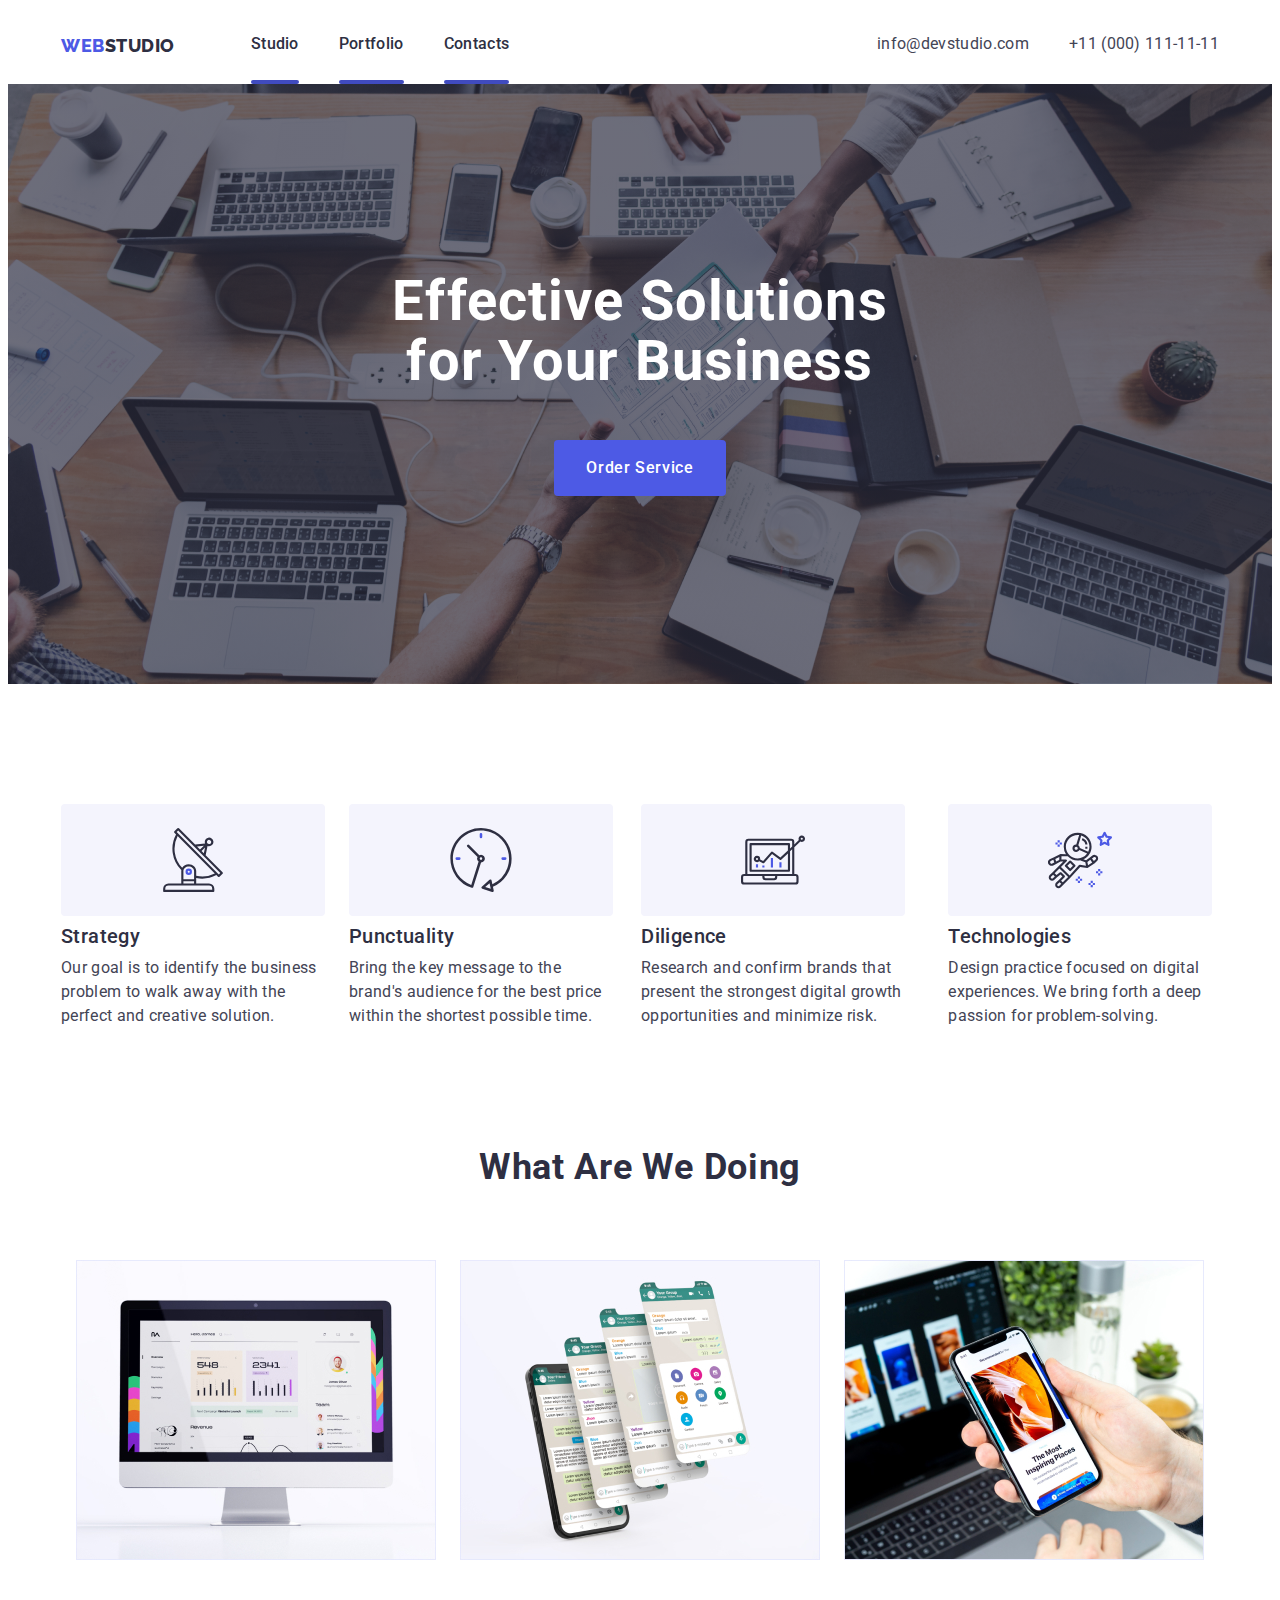
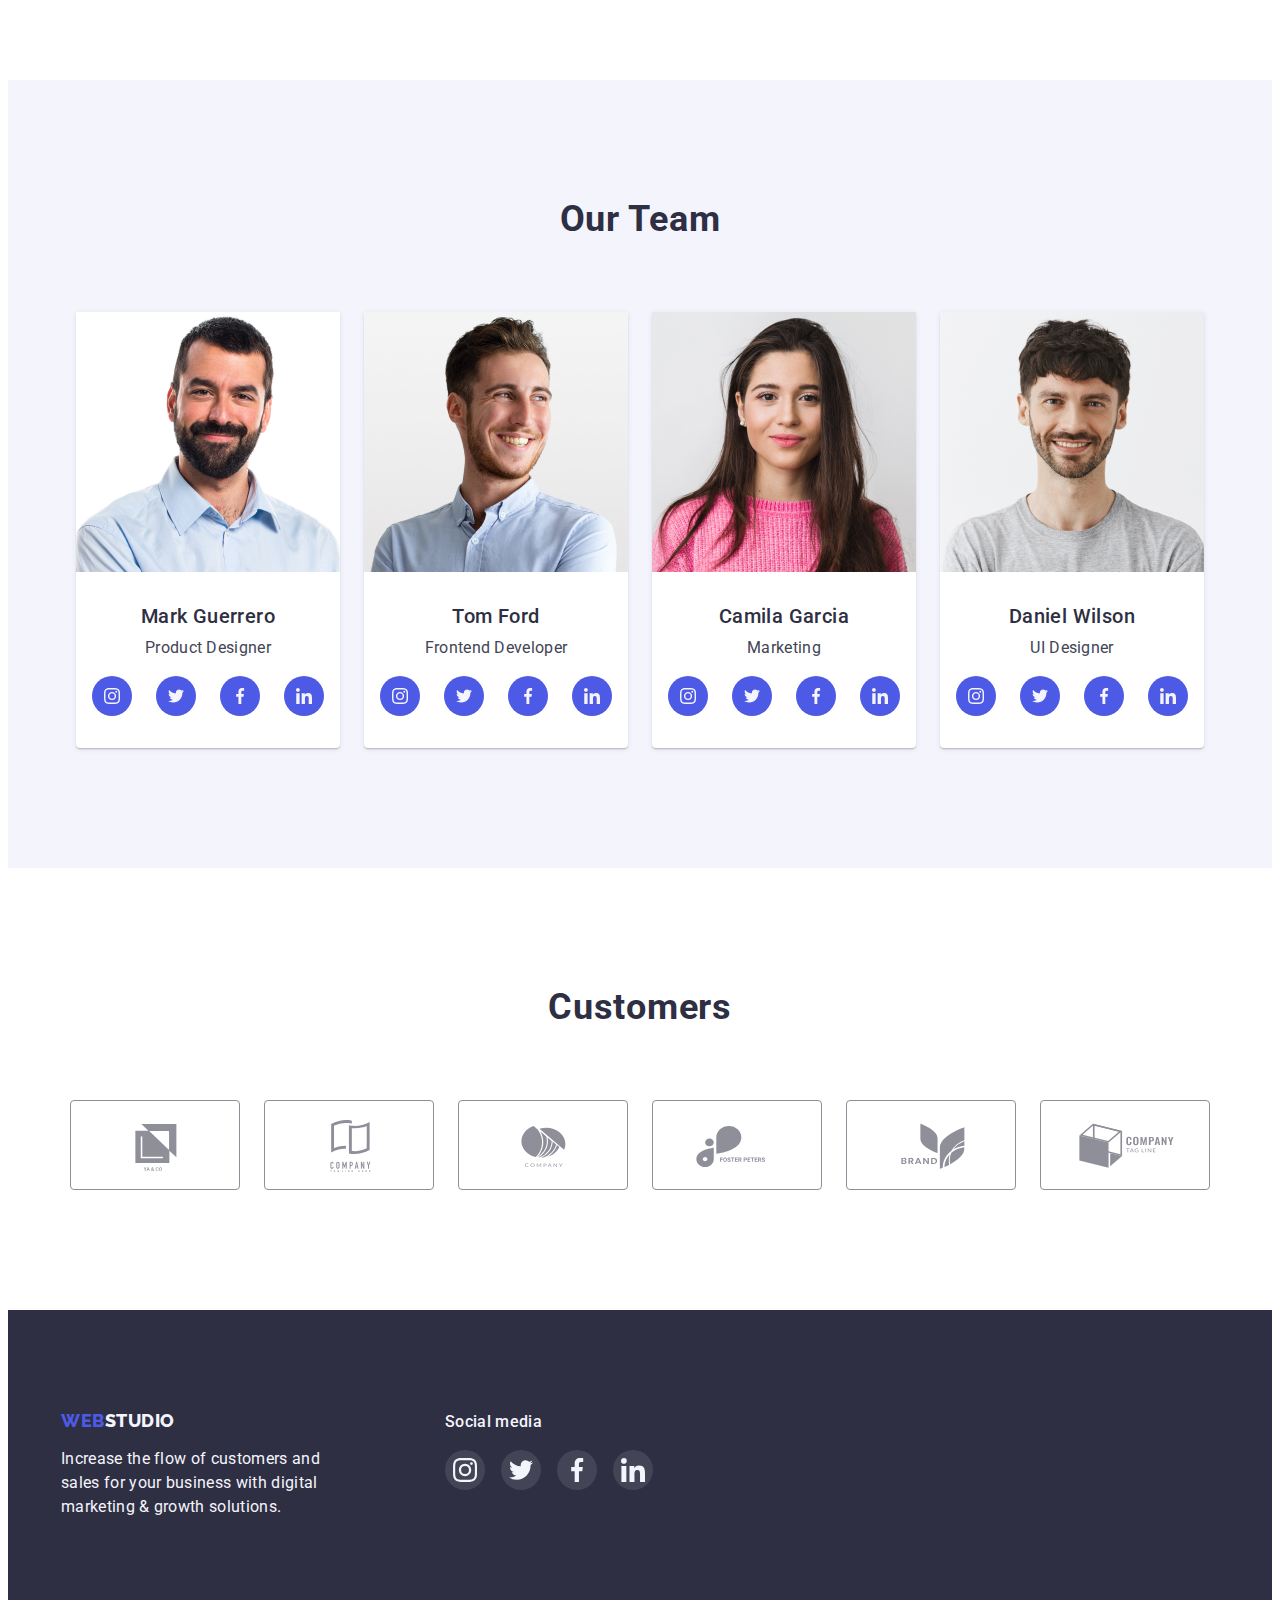
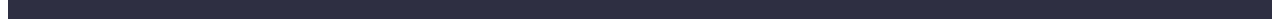
==== index.html @ d4dcf467 "update-1" ====
<!DOCTYPE html>

<html lang="en">
  <head>
    <meta charset="UTF-8" />
    <meta http-equiv="X-UA-Compatible" content="IE=edge" />
    <meta name="viewport" content="width=device-width, initial-scale=1.0" />
    <title>Webstudio</title>
    <link
      rel="stylesheet"
      href="https://cdnjs.cloudflare.com/ajax/libs/modern-normalize/1.1.0/modern-normalize.min.css"
      integrity="sha512-wpPYUAdjBVSE4KJnH1VR1HeZfpl1ub8YT/NKx4PuQ5NmX2tKuGu6U/JRp5y+Y8XG2tV+wKQpNHVUX03MfMFn9Q=="
      crossorigin="anonymous"
      referrerpolicy="no-referrer"
    />
    <link rel="preconnect" href="https://fonts.googleapis.com" />
    <link rel="preconnect" href="https://fonts.gstatic.com" crossorigin />
    <link
      href="https://fonts.googleapis.com/css2?family=Raleway:wght@800&family=Roboto:wght@400;500;700&display=swap"
      rel="stylesheet"
    />
    <link rel="stylesheet" href="./css/styles.css" />
  </head>
  <body>
    <header class="header">
      <div class="container header-container">
        <nav class="header-navigation">
          <a class="header-logo link" href="./index.html">
            Web <span class="logo-item">Studio</span></a
          >
          <ul class="header-list list">
            <li class="header-item">
              <a class="header-link link" href="./index.html">Studio</a>
            </li>
            <li class="header-item">
              <a class="header-link link" href="./portfolio.html">Portfolio</a>
            </li>
            <li class="header-item">
              <a class="header-link link" href="">Contacts</a>
            </li>
          </ul>
        </nav>
        <address class="header-address">
          <ul class="header-address-list list">
            <li>
              <a class="header-mail link" href="mailto:info@devstudio.com"
                >info@devstudio.com</a
              >
            </li>
            <li>
              <a class="header-mail link" href="tel:+110001111111"
                >+11 (000) 111-11-11</a
              >
            </li>
          </ul>
        </address>
      </div>
    </header>
    <main>
      <section class="hero section">
        <div class="container">
          <h1 class="hero-main">Effective Solutions for Your Business</h1>
          <button class="hero-btn" type="button">Order Service</button>
        </div>
      </section>
      <section class="about section">
        <div class="container">
          <h2 class="about-name" hidden>features_</h2>
          <ul class="about-list list">
            <li class="about-item">
              <div class="about-page">
                <svg class="about-page-icon" width="64px" height="64px">
                  <use href="./images/icons.svg#icon-antenna"></use>
                </svg>
              </div>
              <h3 class="about-title">Strategy</h3>
              <p class="about-top-text top-text">
                Our goal is to identify the business problem to walk away with
                the perfect and creative solution.
              </p>
            </li>
            <li class="about-item">
              <div class="about-page">
                <svg class="about-page-icon" width="64px" height="64px">
                  <use href="./images/icons.svg#icon-clock"></use>
                </svg>
              </div>
              <h3 class="about-title">Punctuality</h3>
              <p class="about-top-text top-text">
                Bring the key message to the brand's audience for the best price
                within the shortest possible time.
              </p>
            </li>
            <li class="about-item">
              <div class="about-page">
                <svg class="about-page-icon" width="64px" height="64px">
                  <use href="./images/icons.svg#icon-diagram"></use>
                </svg>
              </div>
              <h3 class="about-title">Diligence</h3>
              <p class="about-top-text top-text">
                Research and confirm brands that present the strongest digital
                growth opportunities and minimize risk.
              </p>
            </li>
            <li class="about-item">
              <div class="about-page">
                <svg class="about-page-icon" width="64px" height="64px">
                  <use href="./images/icons.svg#icon-astronaut"></use>
                </svg>
              </div>
              <h3 class="about-title">Technologies</h3>
              <p class="about-top-text top-text">
                Design practice focused on digital experiences. We bring forth a
                deep passion for problem-solving.
              </p>
            </li>
          </ul>
        </div>
      </section>
      <section class="pictures-section">
        <div class="container">
          <h2 class="pictures-title">What are we doing</h2>
          <ul class="pictures-list list">
            <li class="pictures-item">
              <img src="./images/img01.jpg" alt="computer" width="360" />
            </li>
            <li class="pictures-item">
              <img src="./images/img02.jpg" alt="phone" width="360" />
            </li>
            <li class="pictures-item">
              <img
                src="./images/img03.jpg"
                alt="phone and computer"
                width="360"
              />
            </li>
          </ul>
        </div>
      </section>
      <section class="team section">
        <div class="container">
          <h2 class="team-title">Our Team</h2>
          <ul class="team-list list">
            <li class="team-item">
              <img src="./images/foto1.jpg" alt="Mark Guerrero" width="264" />
              <div class="team-description">
                <h3 class="team-top-text">Mark Guerrero</h3>
                <p class="team-text top-text">Product Designer</p>
                <ul class="team-soc-list list">
                  <li class="team-soc-item">
                    <a href="" class="team-soc-link link">
                      <svg class="team-soc-icon" width="16px" height="16px">
                        <use href="./images/icons.svg#icon-instagram"></use>
                      </svg>
                    </a>
                  </li>
                  <li class="team-soc-item">
                    <a href="" class="team-soc-link link">
                      <svg class="team-soc-icon" width="16px" height="16px">
                        <use href="./images/icons.svg#icon-twitter"></use>
                      </svg>
                    </a>
                  </li>
                  <li class="team-soc-item">
                    <a href="" class="team-soc-link link">
                      <svg class="team-soc-icon" width="16px" height="16px">
                        <use href="./images/icons.svg#icon-facebook"></use>
                      </svg>
                    </a>
                  </li>
                  <li class="team-soc-item">
                    <a href="" class="team-soc-link link">
                      <svg class="team-soc-icon" width="16px" height="16px">
                        <use href="./images/icons.svg#icon-linkedin"></use>
                      </svg>
                    </a>
                  </li>
                </ul>
              </div>
            </li>
            <li class="team-item">
              <img src="./images/foto2.jpg" alt="Tom Ford" width="264" />
              <div class="team-description">
                <h3 class="team-top-text">Tom Ford</h3>
                <p class="team-text top-text">Frontend Developer</p>
                <ul class="team-soc-list list">
                  <li class="team-soc-item">
                    <a href="" class="team-soc-link link">
                      <svg class="team-soc-icon" width="16px" height="16px">
                        <use href="./images/icons.svg#icon-instagram"></use>
                      </svg>
                    </a>
                  </li>
                  <li class="team-soc-item">
                    <a href="" class="team-soc-link link">
                      <svg class="team-soc-icon" width="16px" height="16px">
                        <use href="./images/icons.svg#icon-twitter"></use>
                      </svg>
                    </a>
                  </li>
                  <li class="team-soc-item">
                    <a href="" class="team-soc-link link">
                      <svg class="team-soc-icon" width="16px" height="16px">
                        <use href="./images/icons.svg#icon-facebook"></use>
                      </svg>
                    </a>
                  </li>
                  <li class="team-soc-item">
                    <a href="" class="team-soc-link link">
                      <svg class="team-soc-icon" width="16px" height="16px">
                        <use href="./images/icons.svg#icon-linkedin"></use>
                      </svg>
                    </a>
                  </li>
                </ul>
              </div>
            </li>
            <li class="team-item">
              <img src="./images/foto3.jpg" alt="Camila Garcia" width="264" />
              <div class="team-description">
                <h3 class="team-top-text">Camila Garcia</h3>
                <p class="team-text top-text">Marketing</p>
                <ul class="team-soc-list list">
                  <li class="team-soc-item">
                    <a href="" class="team-soc-link link">
                      <svg class="team-soc-icon" width="16px" height="16px">
                        <use href="./images/icons.svg#icon-instagram"></use>
                      </svg>
                    </a>
                  </li>
                  <li class="team-soc-item">
                    <a href="" class="team-soc-link link">
                      <svg class="team-soc-icon" width="16px" height="16px">
                        <use href="./images/icons.svg#icon-twitter"></use>
                      </svg>
                    </a>
                  </li>
                  <li class="team-soc-item">
                    <a href="" class="team-soc-link link">
                      <svg class="team-soc-icon" width="16px" height="16px">
                        <use href="./images/icons.svg#icon-facebook"></use>
                      </svg>
                    </a>
                  </li>
                  <li class="team-soc-item">
                    <a href="" class="team-soc-link link">
                      <svg class="team-soc-icon" width="16px" height="16px">
                        <use href="./images/icons.svg#icon-linkedin"></use>
                      </svg>
                    </a>
                  </li>
                </ul>
              </div>
            </li>
            <li class="team-item">
              <img src="./images/foto4.jpg" alt="Daniel Wilson" width="264" />
              <div class="team-description">
                <h3 class="team-top-text">Daniel Wilson</h3>
                <p class="team-text top-text">UI Designer</p>
                <ul class="team-soc-list list">
                  <li class="team-soc-item">
                    <a href="" class="team-soc-link link">
                      <svg class="team-soc-icon" width="16px" height="16px">
                        <use href="./images/icons.svg#icon-instagram"></use>
                      </svg>
                    </a>
                  </li>
                  <li class="team-soc-item">
                    <a href="" class="team-soc-link link">
                      <svg class="team-soc-icon" width="16px" height="16px">
                        <use href="./images/icons.svg#icon-twitter"></use>
                      </svg>
                    </a>
                  </li>
                  <li class="team-soc-item">
                    <a href="" class="team-soc-link link">
                      <svg class="team-soc-icon" width="16px" height="16px">
                        <use href="./images/icons.svg#icon-facebook"></use>
                      </svg>
                    </a>
                  </li>
                  <li class="team-soc-item">
                    <a href="" class="team-soc-link link">
                      <svg class="team-soc-icon" width="16px" height="16px">
                        <use href="./images/icons.svg#icon-linkedin"></use>
                      </svg>
                    </a>
                  </li>
                </ul>
              </div>
            </li>
          </ul>
        </div>
      </section>
      <section class="section">
        <div class="container">
          <h2 class="title-customers">Customers</h2>
          <ul class="list-icon-customers list">
            <li class="item-icon-customers">
              <a class="link-icon-customers link" href="">
                <svg class="svg-image-customers" width="104" height="56">
                  <use href="./images/icons.svg#icon-logo-1"></use>
                </svg>
              </a>
            </li>
            <li class="item-icon-customers">
              <a class="link-icon-customers link" href="">
                <svg class="svg-image-customers" width="104" height="56">
                  <use href="./images/icons.svg#icon-logo-2"></use>
                </svg>
              </a>
            </li>
            <li class="item-icon-customers">
              <a class="link-icon-customers link" href="">
                <svg class="svg-image-customers" width="104" height="56">
                  <use href="./images/icons.svg#icon-logo-3"></use>
                </svg>
              </a>
            </li>
            <li class="item-icon-customers">
              <a class="link-icon-customers link" href="">
                <svg class="svg-image-customers" width="104" height="56">
                  <use href="./images/icons.svg#icon-logo-4"></use>
                </svg>
              </a>
            </li>
            <li class="item-icon-customers">
              <a class="link-icon-customers link" href="">
                <svg class="svg-image-customers" width="104" height="56">
                  <use href="./images/icons.svg#icon-logo-5"></use>
                </svg>
              </a>
            </li>
            <li class="item-icon-customers">
              <a class="link-icon-customers link" href="">
                <svg class="svg-image-customers" width="104" height="56">
                  <use href="./images/icons.svg#icon-logo-6"></use>
                </svg>
              </a>
            </li>
          </ul>
        </div>
      </section>
    </main>
    <footer class="footer section section-footer">
      <div class="container container-item">
        <div class="footer-container">
          <a class="footer-logo link" href="./index.html"
            >Web <span class="footer-logo-item">Studio</span>
          </a>
          <p class="footer-text top-text">
            Increase the flow of customers and sales for your business with
            digital marketing & growth solutions.
          </p>
        </div>
        <div class="footer-soc">
          <p class="footer-title top-text">Social media</p>
          <ul class="footer-soc-list list">
            <li class="footer-soc-item">
              <a href="" class="footer-soc-link link">
                <svg class="team-soc-icon" width="24px" height="24px">
                  <use href="./images/icons.svg#icon-instagram"></use>
                </svg>
              </a>
            </li>
            <li class="team-soc-item">
              <a href="" class="footer-soc-link link">
                <svg class="team-soc-icon" width="24px" height="24px">
                  <use href="./images/icons.svg#icon-twitter"></use>
                </svg>
              </a>
            </li>
            <li class="team-soc-item">
              <a href="" class="footer-soc-link link">
                <svg class="team-soc-icon" width="24px" height="24px">
                  <use href="./images/icons.svg#icon-facebook"></use>
                </svg>
              </a>
            </li>
            <li class="team-soc-item">
              <a href="" class="footer-soc-link link">
                <svg class="team-soc-icon" width="24px" height="24px">
                  <use href="./images/icons.svg#icon-linkedin"></use>
                </svg>
              </a>
            </li>
          </ul>
        </div>
      </div>
    </footer>
  </body>
</html>
---- css/styles.css ----
:root {
    --color-iris: #4d5ae5;
    --color-slate: #434455;
    --color-navy-blue: #2e2f42;
    --color-white: #ffffff;
    --bg-gradient: linear-gradient(rgba(46, 47, 66, 0.7),
            rgba(46, 47, 66, 0.7));
}

p,
h1,
h2,
h3,
h4,
h5,
h6 {
    margin: 0px;
}

ul {
    margin: 0px;
    padding-left: 0px;
}

.section {
    padding-top: 120px;
    padding-bottom: 120px;
}

img {
    display: block;
    max-width: 100%;


}

.container {
    max-width: 1158px;
    padding-left: 15px;
    padding-right: 15px;
    margin: 0 auto;
}

body {
    font-family: "Roboto", sans-serif;
    color: var(--color-slate);
    background-color: var(--color-white);


}

.top-text {
    font-weight: 400;
    font-size: 16px;
    line-height: 1.5;
    letter-spacing: 0.02em;

}

.list {
    list-style: none;
    display: flex;
}

.link {
    text-decoration: none;
}

/* HEADER */

.header-container {
    display: flex;
}

.header {
    padding-top: 24px;
    padding-bottom: 24px;
}

.header-border {
    border-bottom: 1px solid #E7E9FC;
    box-shadow: 0px 2px 1px rgba(46, 47, 66, 0.08), 0px 1px 1px rgba(46, 47, 66, 0.16), 0px 1px 6px rgba(46, 47, 66, 0.08);
}

.header-navigation {
    display: flex;
    align-items: center;
    margin-right: auto;
}

.header-logo {
    font-family: "Raleway", sans-serif;
    font-weight: 800;
    font-size: 18px;
    line-height: 1.17;
    display: flex;
    align-items: center;
    letter-spacing: 0.03em;
    text-transform: uppercase;
    color: var(--color-iris);
    text-decoration: none;
    margin-right: 76px;

}

.logo-item {
    font-weight: 800;
    font-size: 18px;
    line-height: 1.33;
    display: flex;
    align-items: center;
    letter-spacing: 0.03em;
    text-transform: uppercase;
    color: var(--color-navy-blue);
}

.header-list {

    gap: 40px;
}

.header-item {
    text-decoration: none;

}

.header-link {
    font-weight: 500;
    font-size: 16px;
    line-height: 1.5;
    letter-spacing: 0.02em;
    color: #2e2f42;
    text-decoration: none;

}

.header-link::after {
    content: "";
    width: 100%;
    height: 4px;
    display: block;
    background-color: #404bbf;
    border-radius: 2px;
    position: relative;
    top: 24px;
}

.header-item-link:hover,
.header-item-link:focus {}

.header-link:hover,
.header-link:focus {
    color: #404bbf
}

.header-address {
    font-style: normal;
    color: var(--color-slate);
    text-decoration: none;
    display: flex;

}

.header-address-list {
    justify-content: flex-end;
    gap: 40px;
}

.header-address {
    text-decoration: none;
}

.address-item {}

.header-mail {
    font-style: normal;
    font-weight: 400;
    font-size: 16px;
    line-height: 1.5;
    letter-spacing: 0.02em;
    color: var(--color-slate);
    text-decoration: none;
}

.header-mail:is(:hover, :focus) {
    color: #404bbf;
}

/* HERO */
.hero {
    background-color: var(--color-navy-blue);
    background-image: var(--bg-gradient), url(../images/hero-bg.jpg);
    background-repeat: no-repeat;
    background-position: center;
    background-size: cover;
    padding-top: 188px;
    padding-bottom: 188px;
    max-width: 1440px;
    margin: 0 auto;

}

.hero-main {
    font-weight: 700;
    font-size: 56px;
    line-height: 1.07;
    text-align: center;
    letter-spacing: 0.02em;
    color: var(--color-white);
    margin-bottom: 48px;
    width: 496px;
    margin-left: auto;
    margin-right: auto;

}

.hero-btn {
    background-color: #4D5AE5;
    font-family: inherit;
    font-weight: 500;
    font-size: 16px;
    line-height: 1.5;
    display: flex;
    flex-direction: row;
    align-items: center;
    padding: 16px 32px;
    gap: 10px;
    letter-spacing: 0.04em;
    color: var(--color-white);
    flex: none;
    order: 0;
    flex-grow: 0;
    cursor: pointer;
    border-radius: 4px;
    margin: 0 auto;
    margin-top: 48px;
    border: none;
}

.hero-btn:hover,
.hero-btn:focus {
    background-color: #404BBF;
}

/* ABOUT */
.about {}

.about-page {
    width: 264px;
    height: 112px;
    background: #F4F4FD;
    border-radius: 4px;
    display: flex;
    justify-content: center;
    align-items: center;
    margin-bottom: 8px;
}

.about-page-icon {}

.about-list {
    display: flex;
    justify-content: center;
    gap: 24px;
}

.about-item {}

.about-title {
    font-weight: 500;
    font-size: 20px;
    line-height: 1.2;
    letter-spacing: 0.02em;
    color: var(--color-navy-blue);
    margin-bottom: 8px;

}

.about-top-text {
    color: var(--color-slate);
}

/* PICTURES */
.pictures {}

.pictures-title {
    font-weight: 700;
    font-size: 36px;
    line-height: 1.11;
    text-align: center;
    letter-spacing: 0.02em;
    text-transform: capitalize;
    color: var(--color-navy-blue);
    margin-bottom: 72px;

}

.pictures-list {
    display: flex;
    justify-content: center;
    gap: 24px;
}

.pictures-item {}

.pictures-section {
    padding-top: none;
    padding-bottom: 120px;
}


/* TEAM */
.team {
    background-color: #F4F4FD;

}

.team-title {
    font-weight: 700;
    font-size: 36px;
    line-height: 1.11;
    text-align: center;
    letter-spacing: 0.02em;
    text-transform: capitalize;
    color: var(--color-navy-blue);
    margin-bottom: 72px;

}

.team-list {
    display: flex;
    justify-content: center;
    gap: 24px;
}

.team-item {
    background-color: #FFFFFF;
    gap: 32px;
    box-shadow: 0px 1px 6px rgba(46, 47, 66, 0.08), 0px 1px 1px rgba(46, 47, 66, 0.16), 0px 2px 1px rgba(46, 47, 66, 0.08);
    border-radius: 0px 0px 4px 4px;
}

.team-top-text {
    font-weight: 500;
    font-size: 20px;
    line-height: 1.2;
    text-align: center;
    letter-spacing: 0.02em;
    color: var(--color-navy-blue);
}

.team-text {
    color: var(--color-slate);
    margin-bottom: 8px;
}

.team-description {
    gap: 8px;
    display: flex;
    flex-direction: column;
    justify-content: center;
    align-items: center;
    padding: 32px 16px;
    margin: 0 auto;

}

.team-soc-list {
    display: flex;
    justify-content: center;
    gap: 24px;
}

.team-soc-item {
    width: 40px;
    height: 40px;

}

.team-soc-link {
    width: 100%;
    height: 100%;
    border-radius: 50%;
    background-color: #4D5AE5;
    display: flex;
    align-items: center;
    justify-content: center;

}

.team-soc-link:hover,
.team-soc-link:focus {
    background-color: #404BBF;
}

.team-soc-icon {
    fill: #F4F4FD;
}

/* CUSTOMERS */

.title-customers {
    font-weight: 700;
    font-size: 36px;
    line-height: 1.11;
    text-align: center;
    letter-spacing: 0.02em;
    text-transform: capitalize;
    color: var(--color-navy-blue);
    margin-bottom: 72px;

}

.list-icon-customers {
    display: flex;
    justify-content: center;
    gap: 24px;
}

.item-icon-customers {
    width: 168px;
    height: 88px;
    border: 1px solid #8E8F99;
    border-radius: 4px;
}

.item-icon-customers:hover,
.item-icon-customers:focus {
    border-color: #404BBF;
}

.link-icon-customers {
    width: 100%;
    height: 100%;
    color: #8E8F99;
    display: flex;
    justify-content: center;
    align-items: center;

}

.link-icon-customers:hover,
.link-icon-customers:focus {
    color: #404BBF;
}

.svg-image-customers {
    fill: currentColor;
}

/* FOOTER */
.footer {
    background-color: var(--color-navy-blue);
    padding-top: 100px;
    padding-bottom: 100px;
}

.container-item {
    display: flex;
}

.footer-logo {
    font-family: "Raleway", sans-serif;
    font-weight: 800;
    font-size: 18px;
    line-height: 1.17;
    display: flex;
    align-items: center;
    letter-spacing: 0.03em;
    text-transform: uppercase;
    color: var(--color-iris);
    text-decoration: none;
    margin-bottom: 16px;
}

.footer-logo-item {
    color: #f4f4fd
}

.footer-text {
    color: #F4F4FD;
    width: 264px;
    height: 72px;
}

.footer-container {
    margin-right: 120px;
}

.section-footer {
    padding-top: 100px;
    padding-bottom: 100px;

}

.footer-title {
    color: #F4F4FD;
    width: 264px;
    margin-bottom: 16px;
    font-weight: 500;
}

.footer-soc {}

.footer-soc-list {
    display: flex;
    padding: 0px;
    gap: 16px;

}

.footer-soc-item {
    width: 40px;
    height: 40px;
}

.footer-soc-link {
    width: 100%;
    height: 100%;
    border-radius: 50%;
    background-color: var(--color-slate);
    display: flex;
    align-items: center;
    justify-content: center;

}

.footer-soc-link:hover,
.footer-soc-link:focus {
    background-color: #31D0AA;
}


/* Portfolio */
.button {}

.buttons-list {
    list-style: none;
    display: flex;
    justify-content: center;
    gap: 24px;
    margin-bottom: 72px;

}

.buttons-item {
    font-family: "Roboto", sans-serif;
    font-weight: 500;
    font-size: 16px;
    line-height: 1.5;
    display: flex;
    align-items: center;
    text-align: center;
    letter-spacing: 0.04em;
    color: var(--color-iris);
    cursor: pointer;
    background-color: #F4F4FD;
    height: 48px;
    min-width: 70px;
    padding: 12px 24px;
    border: 1px solid #E7E9FC;
    border-radius: 4px;

}

.buttons-item:hover,
.buttons-item:focus {
    color: var(--color-white);
    background-color: #404bbf;
}

.buttons-item:hover,
.buttons-item:focus {
    box-shadow: 0px 3px 1px rgba(0, 0, 0, 0.1),
        0px 2px 1px rgba(0, 0, 0, 0.08),
        0px 2px 2px rgba(0, 0, 0, 0.12);
    border-radius: 4px;
    border: transparent;
}


/* Project */
.project {}

.project-list {
    display: flex;
    flex-wrap: wrap;
    gap: 48px 24px;

}

.project-item {
    flex-basis: calc((100% - 48px) / 3);
}

.project-link:hover,
.project-link:focus {
    box-shadow: 0px 1px 6px rgba(46, 47, 66, 0.08), 0px 1px 1px rgba(46, 47, 66, 0.16), 0px 2px 1px rgba(46, 47, 66, 0.08);
}

.project-link {
    display: block;
    max-width: 100%;
    height: auto;
}

.project-title {
    font-weight: 500;
    font-size: 20px;
    line-height: 1.2;
    letter-spacing: 0.02em;
    color: var(--color-navy-blue);
    margin-bottom: 8px;
}

.project-text {
    font-weight: 400;
    font-size: 16px;
    line-height: 1.5;
    letter-spacing: 0.02em;
    color: var(--color-slate);
}

.project-description {
    padding: 32px 16px;
    border: 1px solid #E7E9FC;
    border-top: none;
    cursor: pointer;

}
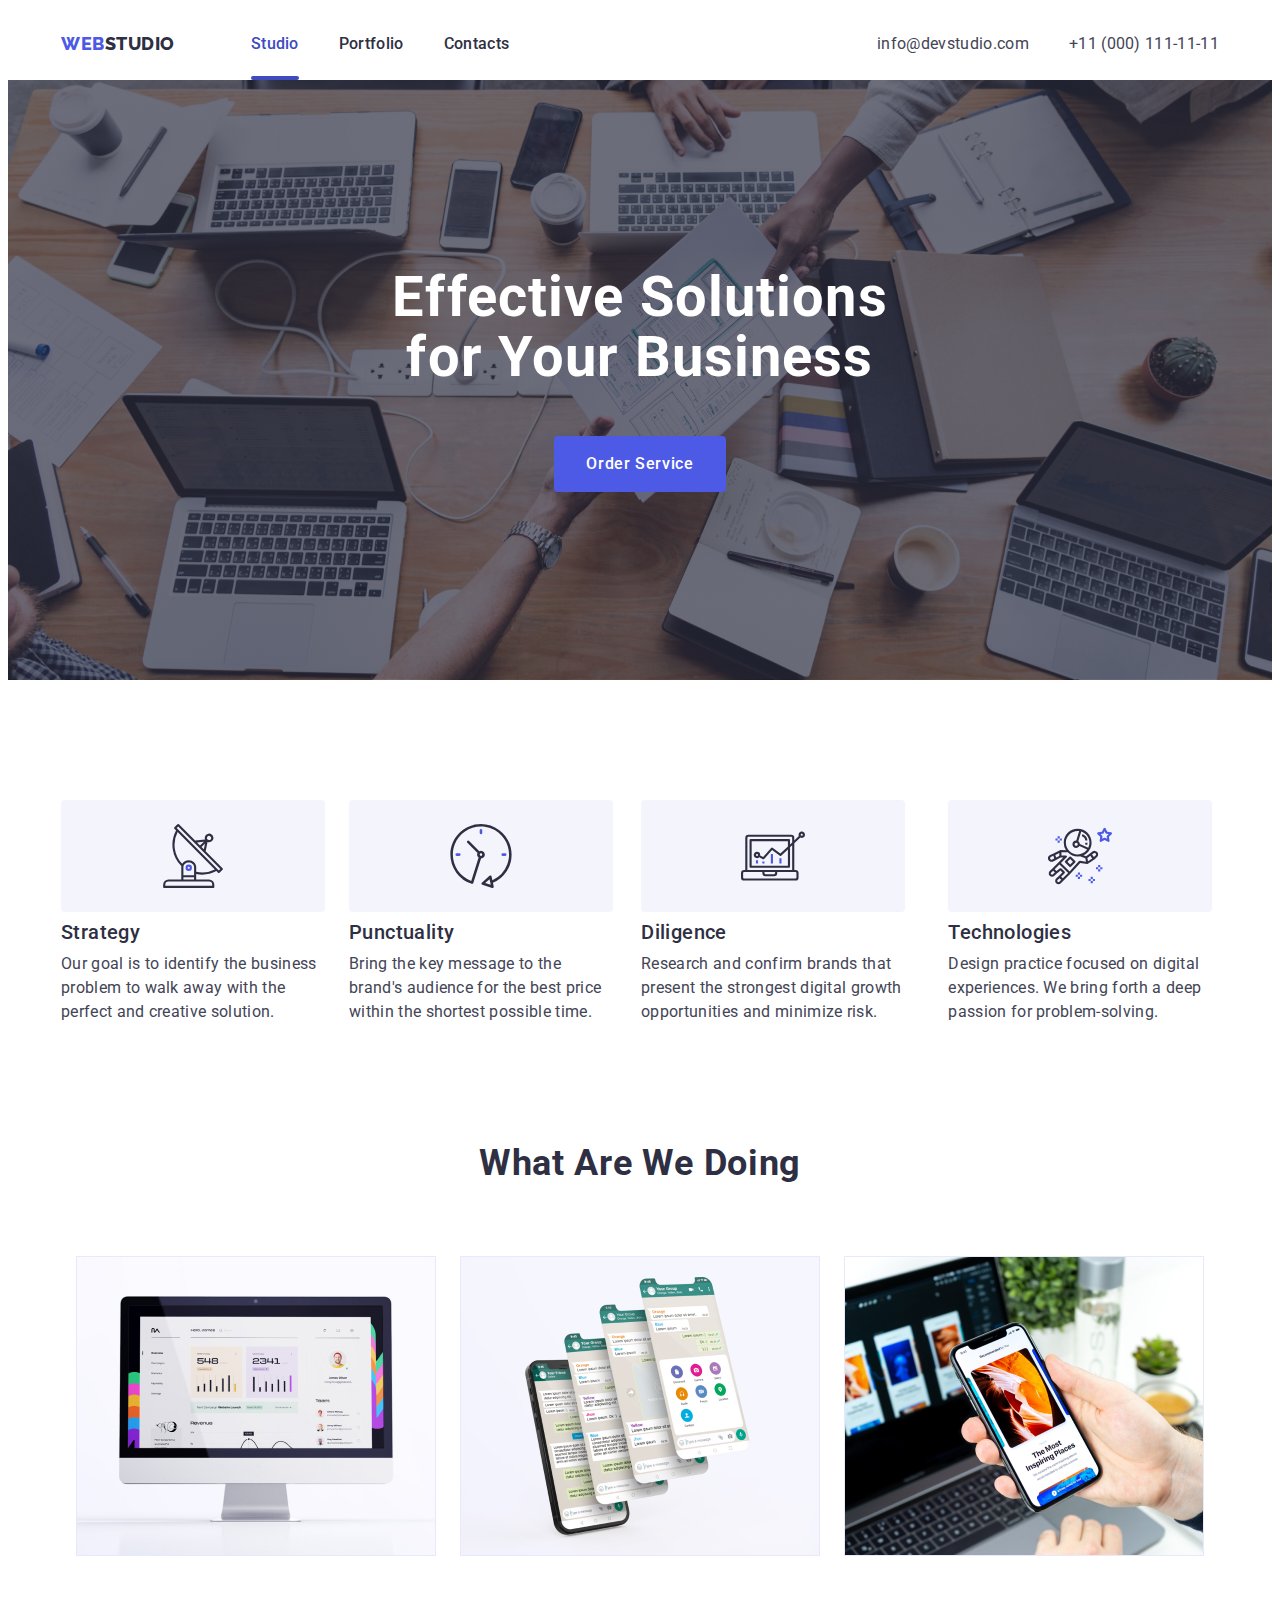
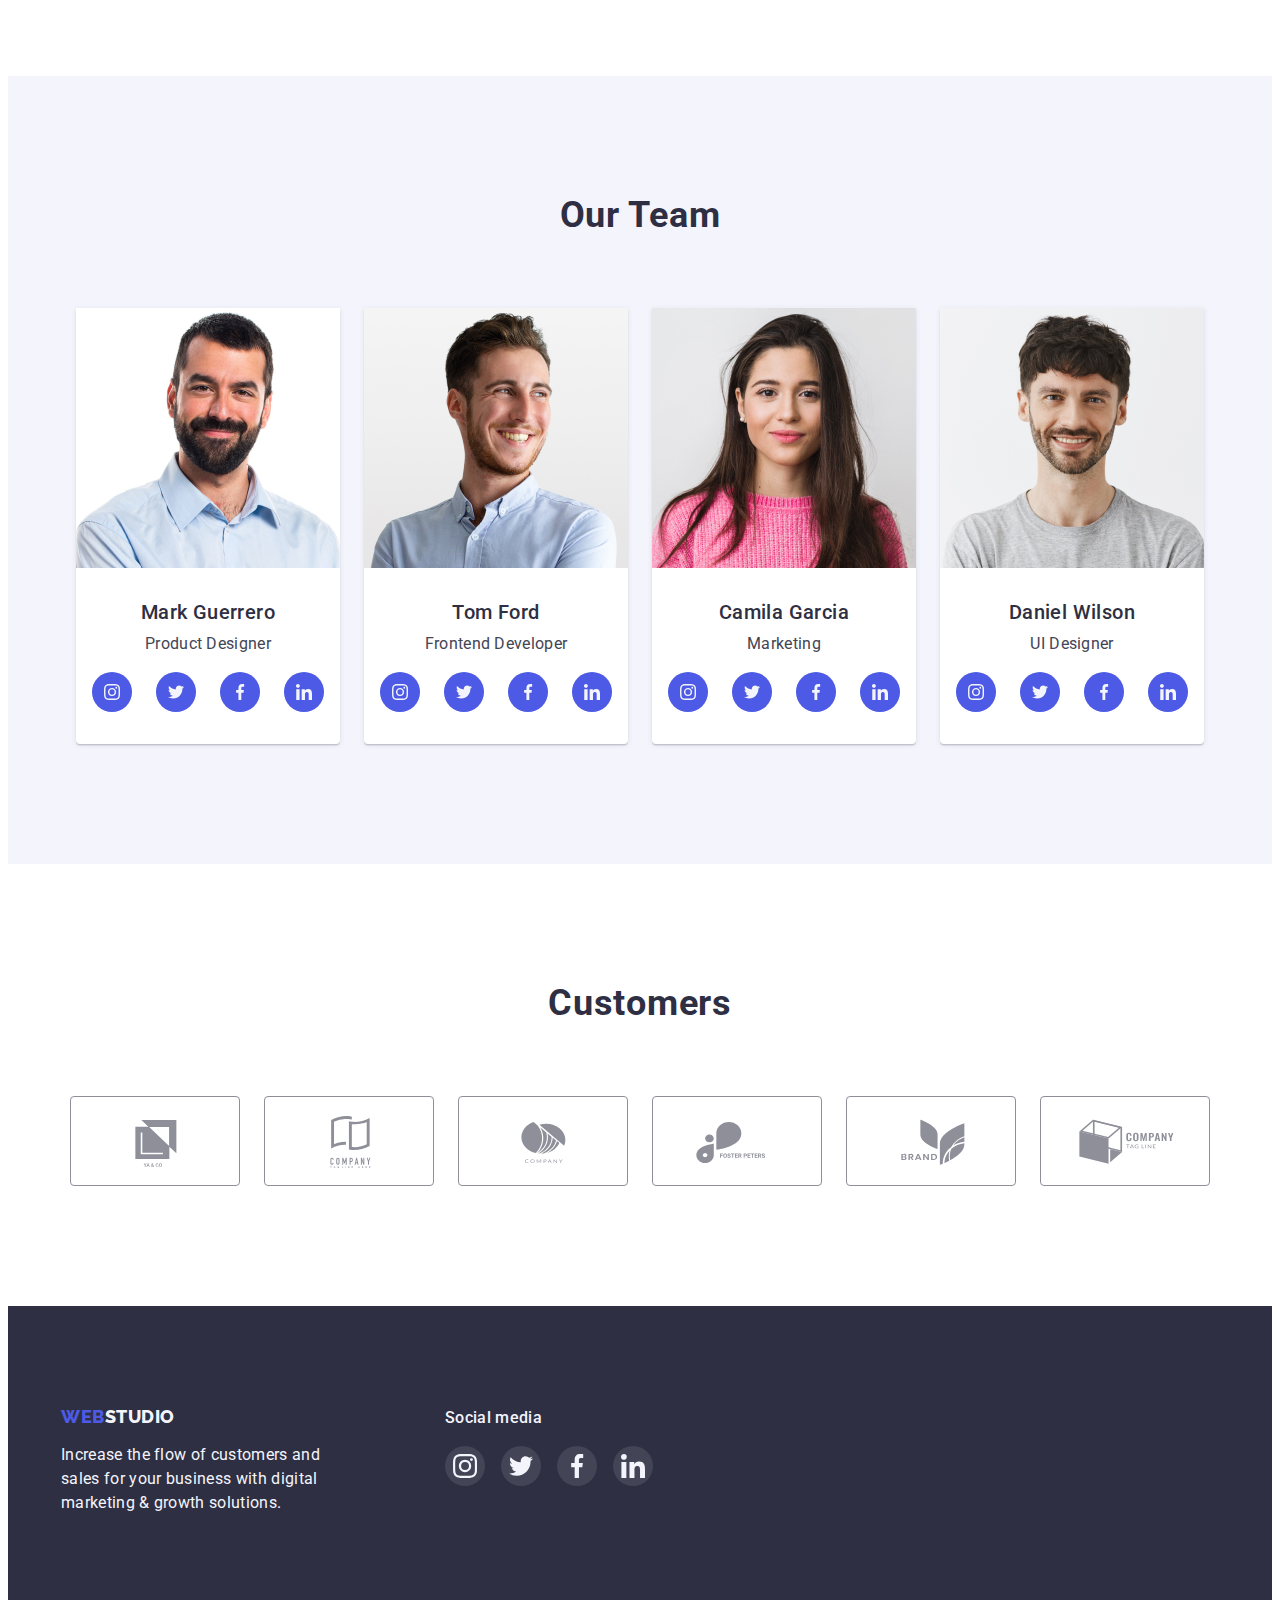
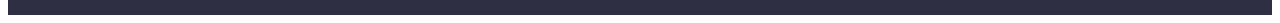
==== commit 07e04663: "update" ====
--- a/index.html
+++ b/index.html
@@ -30,7 +30,7 @@
           >
           <ul class="header-list list">
             <li class="header-item">
-              <a class="header-link link" href="./index.html">Studio</a>
+              <a class="header-link current link" href="./index.html">Studio</a>
             </li>
             <li class="header-item">
               <a class="header-link link" href="./portfolio.html">Portfolio</a>
@@ -60,7 +60,9 @@
       <section class="hero section">
         <div class="container">
           <h1 class="hero-main">Effective Solutions for Your Business</h1>
-          <button class="hero-btn" type="button">Order Service</button>
+          <button class="hero-btn" type="button" data-modal-open>
+            Order Service
+          </button>
         </div>
       </section>
       <section class="about section">
@@ -389,5 +391,15 @@
         </div>
       </div>
     </footer>
+    <div class="backdrop is-hidden" data-modal>
+      <div class="modal">
+        <button type="button" class="modal-close-btn" data-modal-close>
+          <svg class="modal-close-item" width="8px" height="8px">
+            <use href="./images/icons.svg#icon-close-black-18dp-2-1"></use>
+          </svg>
+        </button>
+      </div>
+    </div>
+    <script src="./js/modal.js"></script>
   </body>
 </html>
--- a/css/styles.css
+++ b/css/styles.css
@@ -5,6 +5,7 @@
     --color-white: #ffffff;
     --bg-gradient: linear-gradient(rgba(46, 47, 66, 0.7),
             rgba(46, 47, 66, 0.7));
+    --transition-dur-and-func: duration 250ms, timing-function cubic-bezier(0.4, 0, 0.2, 1);
 }
 
 p,
@@ -30,8 +31,6 @@
 img {
     display: block;
     max-width: 100%;
-
-
 }
 
 .container {
@@ -45,8 +44,6 @@
     font-family: "Roboto", sans-serif;
     color: var(--color-slate);
     background-color: var(--color-white);
-
-
 }
 
 .top-text {
@@ -54,7 +51,6 @@
     font-size: 16px;
     line-height: 1.5;
     letter-spacing: 0.02em;
-
 }
 
 .list {
@@ -64,6 +60,10 @@
 
 .link {
     text-decoration: none;
+}
+
+.no-scroll {
+    overflow: hidden;
 }
 
 /* HEADER */
@@ -115,13 +115,7 @@
 }
 
 .header-list {
-
     gap: 40px;
-}
-
-.header-item {
-    text-decoration: none;
-
 }
 
 .header-link {
@@ -130,27 +124,32 @@
     line-height: 1.5;
     letter-spacing: 0.02em;
     color: #2e2f42;
-    text-decoration: none;
-
-}
-
-.header-link::after {
+    transition-property: color;
+    transition-duration: 250ms;
+    transition-timing-function: cubic-bezier(0.4, 0, 0.2, 1);
+}
+
+.current {
+    position: relative;
+    color: #404bbf;
+}
+
+.current::after {
     content: "";
     width: 100%;
     height: 4px;
-    display: block;
     background-color: #404bbf;
+
     border-radius: 2px;
-    position: relative;
-    top: 24px;
-}
-
-.header-item-link:hover,
-.header-item-link:focus {}
+    position: absolute;
+    left: 0;
+    margin-top: 44px;
+}
+
 
 .header-link:hover,
 .header-link:focus {
-    color: #404bbf
+    color: #404bbf;
 }
 
 .header-address {
@@ -235,6 +234,9 @@
     margin: 0 auto;
     margin-top: 48px;
     border: none;
+    transition-property: background-color;
+    transition-duration: 250ms;
+    transition-timing-function: cubic-bezier(0.4, 0, 0.2, 1);
 }
 
 .hero-btn:hover,
@@ -374,7 +376,6 @@
 .team-soc-item {
     width: 40px;
     height: 40px;
-
 }
 
 .team-soc-link {
@@ -385,6 +386,9 @@
     display: flex;
     align-items: center;
     justify-content: center;
+    transition-property: background-color;
+    transition-duration: 250ms;
+    transition-timing-function: cubic-bezier(0.4, 0, 0.2, 1);
 
 }
 
@@ -436,6 +440,9 @@
     display: flex;
     justify-content: center;
     align-items: center;
+    transition-property: color;
+    transition-duration: 250ms;
+    transition-timing-function: cubic-bezier(0.4, 0, 0.2, 1);
 
 }
 
@@ -522,6 +529,9 @@
     display: flex;
     align-items: center;
     justify-content: center;
+    transition-property: background-color;
+    transition-duration: 250ms;
+    transition-timing-function: cubic-bezier(0.4, 0, 0.2, 1);
 
 }
 
@@ -560,13 +570,17 @@
     padding: 12px 24px;
     border: 1px solid #E7E9FC;
     border-radius: 4px;
-
-}
+    transition-property: background-color;
+    transition-duration: 250ms;
+    transition-timing-function: cubic-bezier(0.4, 0, 0.2, 1);
+}
+
 
 .buttons-item:hover,
 .buttons-item:focus {
     color: var(--color-white);
     background-color: #404bbf;
+
 }
 
 .buttons-item:hover,
@@ -580,7 +594,9 @@
 
 
 /* Project */
-.project {}
+.project-link {
+    display: block;
+}
 
 .project-list {
     display: flex;
@@ -591,6 +607,7 @@
 
 .project-item {
     flex-basis: calc((100% - 48px) / 3);
+
 }
 
 .project-link:hover,
@@ -598,10 +615,35 @@
     box-shadow: 0px 1px 6px rgba(46, 47, 66, 0.08), 0px 1px 1px rgba(46, 47, 66, 0.16), 0px 2px 1px rgba(46, 47, 66, 0.08);
 }
 
-.project-link {
+.project-link:hover .project-top-text,
+.project-link:focus .project-top-text {
+    transform: translateY(0);
+}
+
+.project-link:hover,
+.project-link:focus .project-link {
     display: block;
     max-width: 100%;
     height: auto;
+}
+
+.project-top-wrap {
+    position: relative;
+    overflow: hidden;
+}
+
+
+.project-top-text {
+    position: absolute;
+    top: 0;
+    line-height: 1.5;
+    letter-spacing: 0.02em;
+    color: #F4F4FD;
+    background-color: var(--color-iris);
+    padding: 40px 32px 0 32px;
+    transform: translateY(100%);
+    height: 100%;
+    transition: transform 250ms cubic-bezier(0.4, 0, 0.2, 1);
 }
 
 .project-title {
@@ -626,5 +668,59 @@
     border: 1px solid #E7E9FC;
     border-top: none;
     cursor: pointer;
-
+}
+
+/* MODAL */
+.backdrop {
+    position: fixed;
+    top: 0;
+    width: 100%;
+    height: 100%;
+    background-color: rgba(46, 47, 66, 0.4);
+    transition: opacity var(--transition-dur-and-func), visibility var(--transition-dur-and-func);
+}
+
+.modal {
+    width: 408px;
+    min-height: 576px;
+    background-color: #FCFCFC;
+    border-radius: 4px;
+    position: absolute;
+    top: 50%;
+    left: 50%;
+    transform: translate(-50%, -50%) scale(1);
+    transition: transform var(--transition-dur-and-func);
+    box-shadow: 0px 1px 1px rgba(0, 0, 0, 0.14), 0px 1px 3px rgba(0, 0, 0, 0.12), 0px 2px 1px rgba(0, 0, 0, 0.2);
+    padding: 24px;
+}
+
+.backdrop .is-hidden .modal {
+    transform: translate(-50%, -50%) scale(0);
+}
+
+.modal-close-btn {
+    position: absolute;
+    border: 1px solid #E7E9FC;
+    background-color: #FFFFFF;
+    border-radius: 50%;
+    display: block;
+    margin-left: auto;
+    padding: 0px;
+    width: 24px;
+    height: 24px;
+    top: 24px;
+    right: 24px;
+    display: flex;
+    color: #2E2F42;
+    align-items: center;
+    justify-content: center;
+    cursor: pointer;
+}
+
+.modal-close-item {}
+
+.backdrop.is-hidden {
+    opacity: 0;
+    visibility: hidden;
+    pointer-events: none;
 }